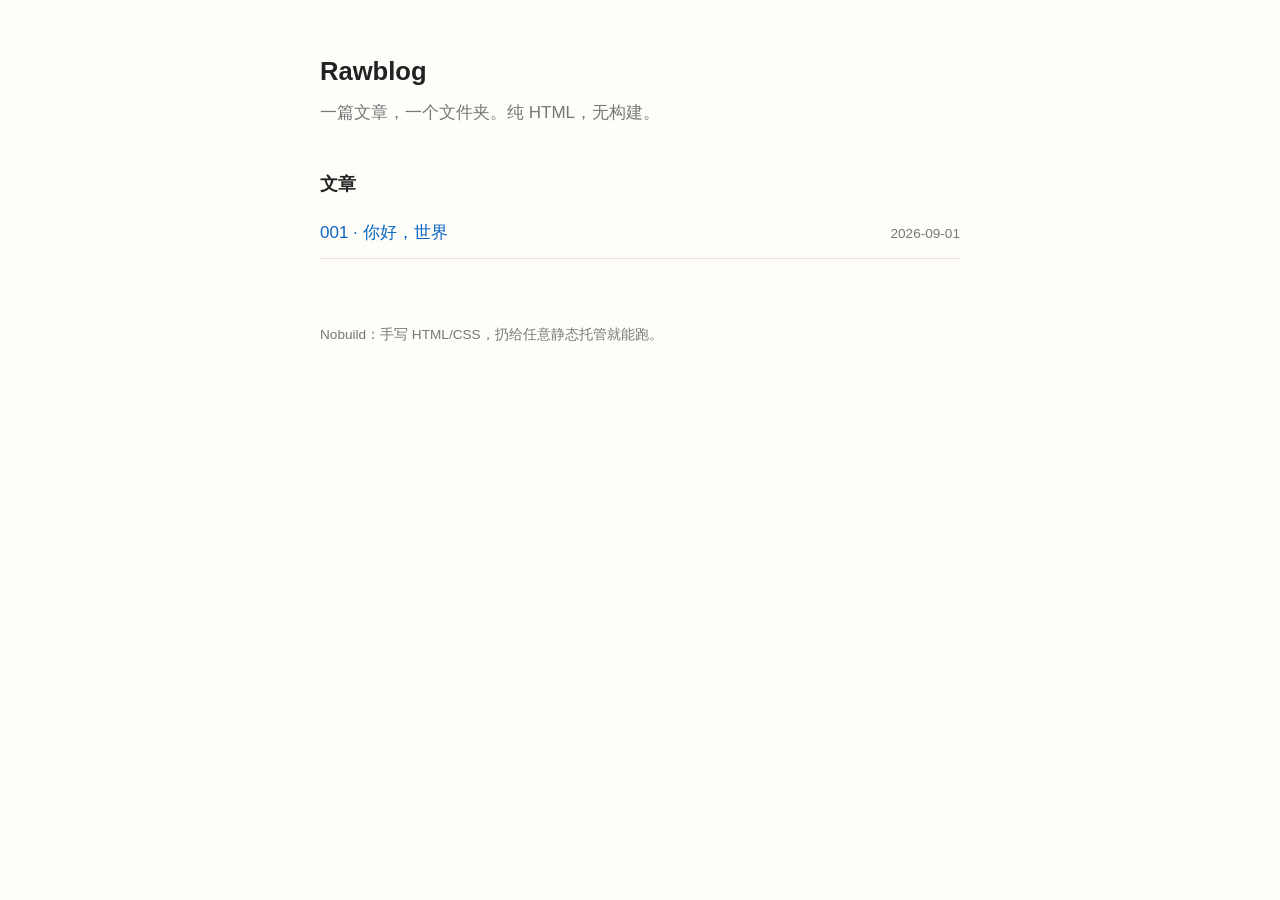
==== index.html @ 63868590 "init: 极简博客，一篇文章一个文件夹，NoBuild" ====
<!doctype html>
<html lang="zh-CN">
<head>
  <meta charset="utf-8">
  <meta name="viewport" content="width=device-width, initial-scale=1">
  <title>Rawblog</title>
  <link rel="stylesheet" href="style.css">
</head>
<body>
  <main>
    <header>
      <h1>Rawblog</h1>
      <p class="tagline">一篇文章，一个文件夹。纯 HTML，无构建。</p>
    </header>

    <h2>文章</h2>
    <ul class="posts">
      <li>
        <a href="001/">001 · 你好，世界</a>
        <time datetime="2026-09-01">2026-09-01</time>
      </li>
      <!-- 新文章在这里加 <li>：编号 +1，日期照写 -->
    </ul>

    <footer>
      <p>Nobuild：手写 HTML/CSS，扔给任意静态托管就能跑。</p>
    </footer>
  </main>
</body>
</html>
---- style.css ----
/* Rawblog — 唯一的样式表。没有变量构建，没有预处理器，改这里就是改全站。 */
:root {
  --fg: #222;
  --muted: #777;
  --bg: #fffdfa;
  --link: #0a66c2;
  --line: #e8e4dc;
}

@media (prefers-color-scheme: dark) {
  :root {
    --fg: #ddd;
    --muted: #999;
    --bg: #14161a;
    --link: #7ab8ff;
    --line: #2a2e35;
  }
}

* { box-sizing: border-box; }

body {
  margin: 0;
  padding: 3rem 1.25rem 4rem;
  background: var(--bg);
  color: var(--fg);
  font-family: -apple-system, BlinkMacSystemFont, "Segoe UI",
    "PingFang SC", "Hiragino Sans GB", "Microsoft YaHei", sans-serif;
  font-size: 17px;
  line-height: 1.8;
}

main { max-width: 40rem; margin: 0 auto; }

h1 { font-size: 1.6rem; margin: 0 0 .25rem; }
h2 { font-size: 1.1rem; margin: 2.5rem 0 .5rem; }

a { color: var(--link); text-decoration: none; }
a:hover { text-decoration: underline; }

.tagline { color: var(--muted); margin: 0; }

.posts { list-style: none; padding: 0; margin: 0; }
.posts li {
  display: flex;
  justify-content: space-between;
  align-items: baseline;
  gap: 1rem;
  padding: .6rem 0;
  border-bottom: 1px solid var(--line);
}
.posts time { color: var(--muted); font-size: .85rem; white-space: nowrap; }

.meta { color: var(--muted); font-size: .9rem; margin: 0 0 2rem; }
article p { margin: 1.1em 0; }
article code {
  background: rgba(128, 128, 128, .14);
  padding: .15em .4em;
  border-radius: 4px;
  font-size: .88em;
}
article pre {
  background: rgba(128, 128, 128, .1);
  padding: 1rem;
  border-radius: 8px;
  overflow-x: auto;
  line-height: 1.6;
}
article pre code { background: none; padding: 0; }

.back { display: inline-block; margin-top: 3rem; color: var(--muted); }

footer { margin-top: 4rem; color: var(--muted); font-size: .85rem; }
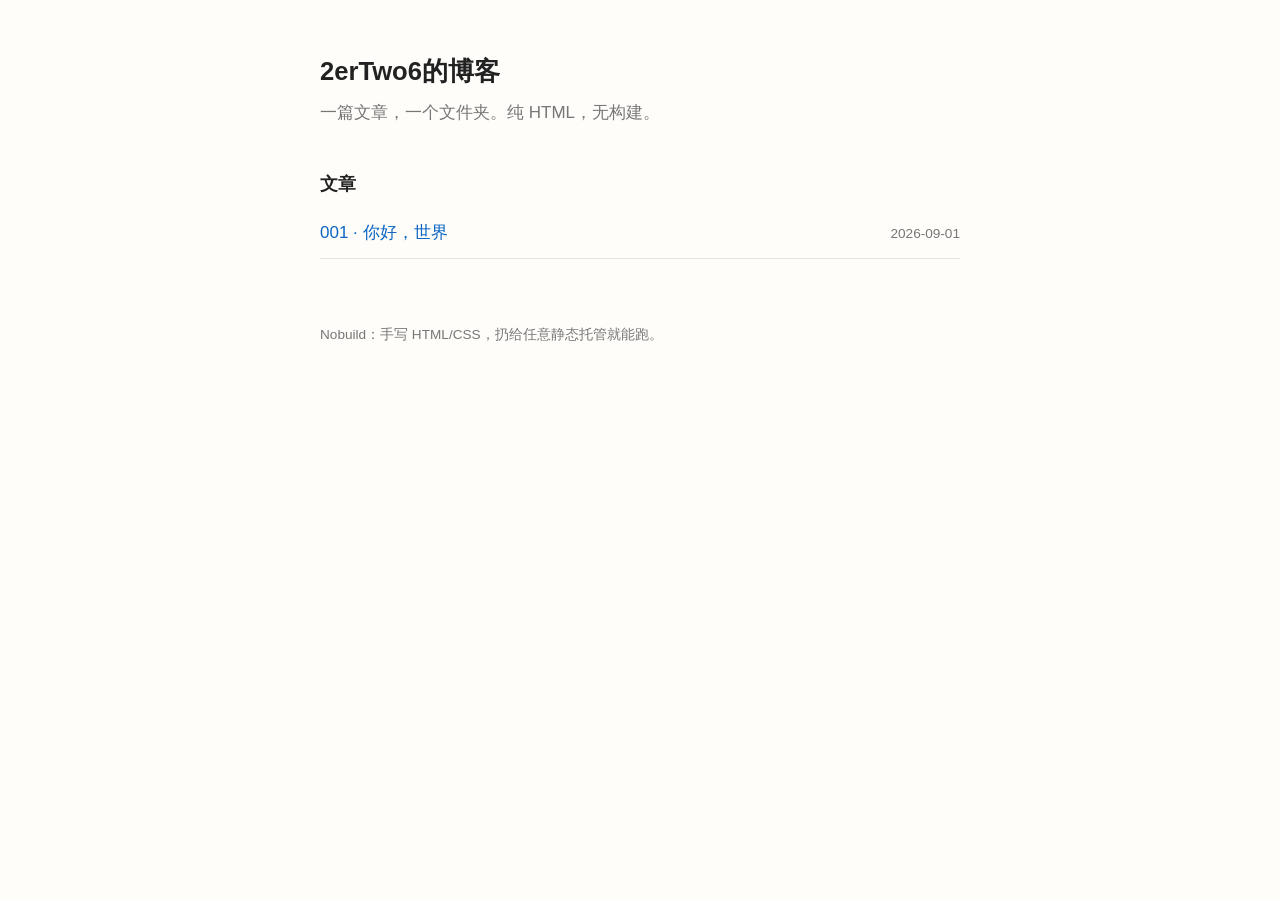
==== commit 9a6ac76d: "站点改名：Rawblog → 2erTwo6的博客" ====
--- a/index.html
+++ b/index.html
@@ -3,13 +3,13 @@
 <head>
   <meta charset="utf-8">
   <meta name="viewport" content="width=device-width, initial-scale=1">
-  <title>Rawblog</title>
+  <title>2erTwo6的博客</title>
   <link rel="stylesheet" href="style.css">
 </head>
 <body>
   <main>
     <header>
-      <h1>Rawblog</h1>
+      <h1>2erTwo6的博客</h1>
       <p class="tagline">一篇文章，一个文件夹。纯 HTML，无构建。</p>
     </header>
 
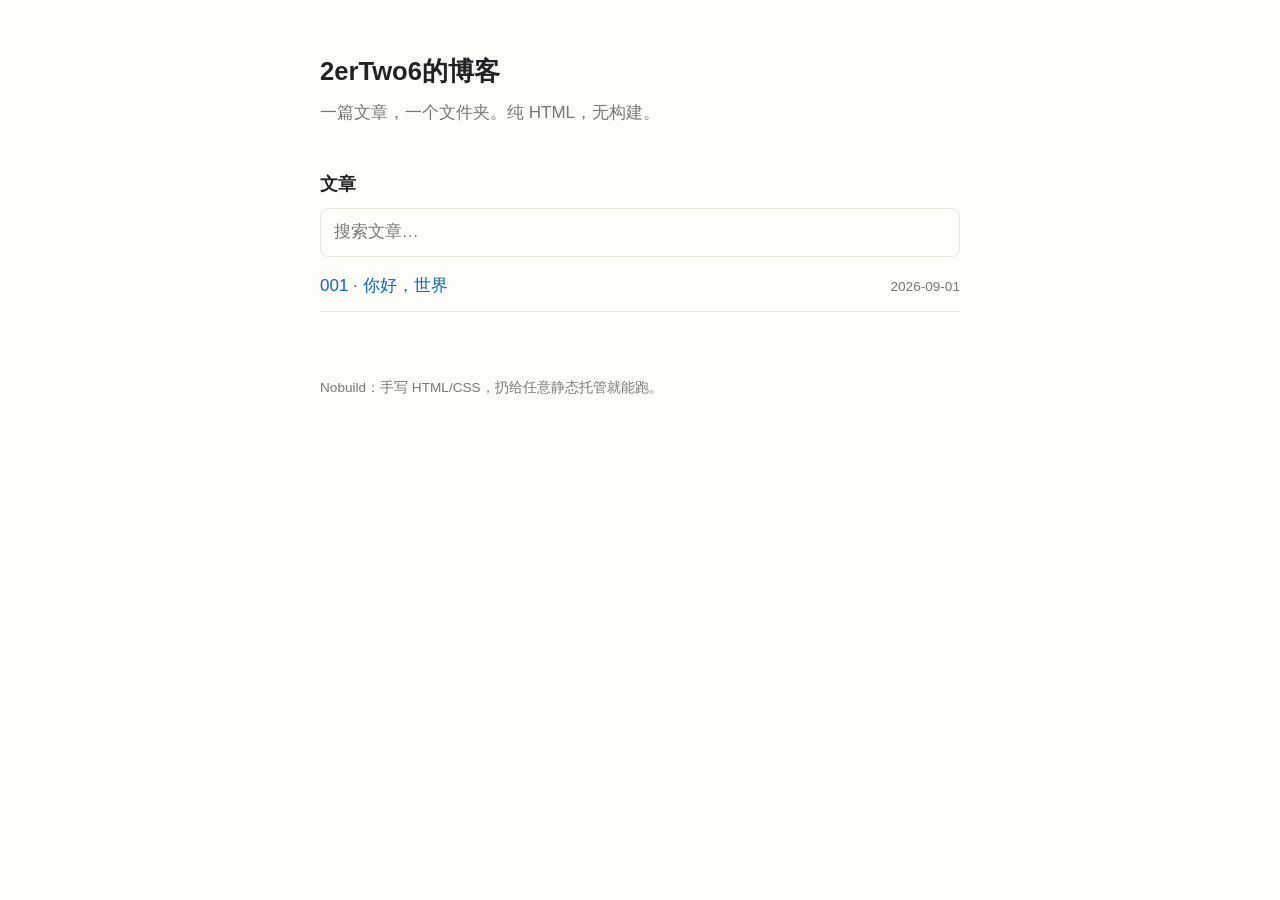
==== commit 1301e565: "首页添加全文搜索：列表即索引，原生 JS 无依赖" ====
--- a/index.html
+++ b/index.html
@@ -14,17 +14,23 @@
     </header>
 
     <h2>文章</h2>
-    <ul class="posts">
+    <div class="search">
+      <input type="search" id="search" placeholder="搜索文章…" aria-label="搜索文章" autocomplete="off">
+    </div>
+    <ul class="posts" id="posts">
       <li>
         <a href="001/">001 · 你好，世界</a>
         <time datetime="2026-09-01">2026-09-01</time>
       </li>
       <!-- 新文章在这里加 <li>：编号 +1，日期照写 -->
     </ul>
+    <p id="no-result" hidden>没有匹配的文章。</p>
 
     <footer>
       <p>Nobuild：手写 HTML/CSS，扔给任意静态托管就能跑。</p>
     </footer>
   </main>
+
+  <script src="search.js"></script>
 </body>
 </html>
--- a/style.css
+++ b/style.css
@@ -70,4 +70,24 @@
 
 .back { display: inline-block; margin-top: 3rem; color: var(--muted); }
 
-footer { margin-top: 4rem; color: var(--muted); font-size: .85rem; }+footer { margin-top: 4rem; color: var(--muted); font-size: .85rem; }
+
+/* 搜索框 */
+.search { margin: 0 0 .25rem; }
+.search input {
+  width: 100%;
+  padding: .5rem .8rem;
+  font: inherit;
+  color: var(--fg);
+  background: transparent;
+  border: 1px solid var(--line);
+  border-radius: 8px;
+  outline: none;
+}
+.search input:focus { border-color: var(--link); }
+.search input::placeholder { color: var(--muted); }
+
+/* display:flex 会盖掉 UA 的 [hidden]，需显式补一刀 */
+.posts li[hidden] { display: none; }
+
+#no-result { color: var(--muted); }
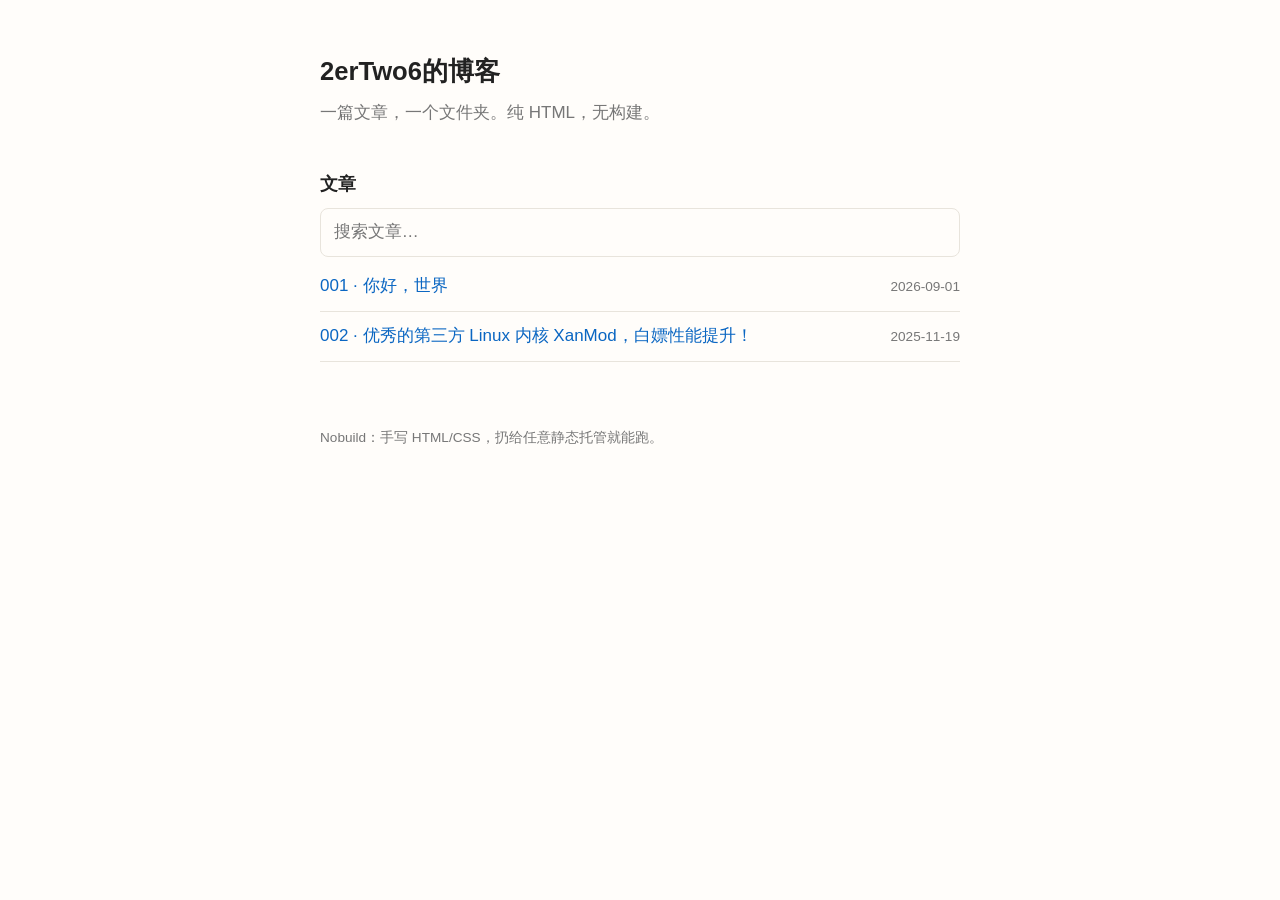
==== commit fb0bfd9e: "迁移旧文 002：XanMod 内核安装指南（2025-11-19 首发）" ====
--- a/index.html
+++ b/index.html
@@ -22,6 +22,10 @@
         <a href="001/">001 · 你好，世界</a>
         <time datetime="2026-09-01">2026-09-01</time>
       </li>
+      <li>
+        <a href="002/">002 · 优秀的第三方 Linux 内核 XanMod，白嫖性能提升！</a>
+        <time datetime="2025-11-19">2025-11-19</time>
+      </li>
       <!-- 新文章在这里加 <li>：编号 +1，日期照写 -->
     </ul>
     <p id="no-result" hidden>没有匹配的文章。</p>
--- a/style.css
+++ b/style.css
@@ -70,6 +70,8 @@
 
 .back { display: inline-block; margin-top: 3rem; color: var(--muted); }
 
+.origin { color: var(--muted); font-size: .85rem; margin-top: 2.5rem; }
+
 footer { margin-top: 4rem; color: var(--muted); font-size: .85rem; }
 
 /* 搜索框 */
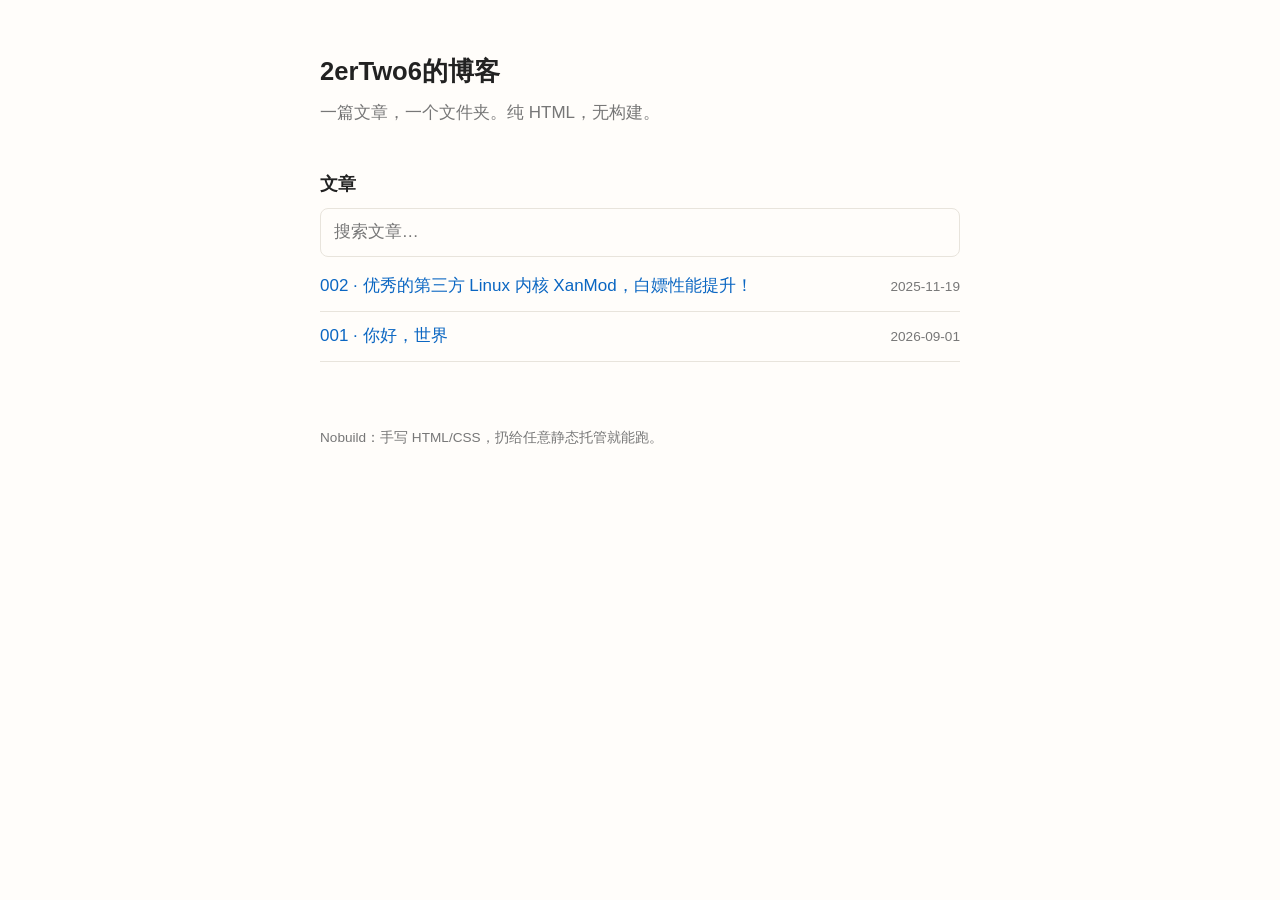
==== commit 30bbd0c6: "首页列表改为倒序：新文章在前" ====
--- a/index.html
+++ b/index.html
@@ -19,14 +19,14 @@
     </div>
     <ul class="posts" id="posts">
       <li>
+        <a href="002/">002 · 优秀的第三方 Linux 内核 XanMod，白嫖性能提升！</a>
+        <time datetime="2025-11-19">2025-11-19</time>
+      </li>
+      <li>
         <a href="001/">001 · 你好，世界</a>
         <time datetime="2026-09-01">2026-09-01</time>
       </li>
-      <li>
-        <a href="002/">002 · 优秀的第三方 Linux 内核 XanMod，白嫖性能提升！</a>
-        <time datetime="2025-11-19">2025-11-19</time>
-      </li>
-      <!-- 新文章在这里加 <li>：编号 +1，日期照写 -->
+      <!-- 新文章在这里加 <li>：编号 +1，日期照写，永远加在最上面 -->
     </ul>
     <p id="no-result" hidden>没有匹配的文章。</p>
 
--- a/style.css
+++ b/style.css
@@ -5,6 +5,8 @@
   --bg: #fffdfa;
   --link: #0a66c2;
   --line: #e8e4dc;
+  --ok: #1a7f37;
+  --err: #cf222e;
 }
 
 @media (prefers-color-scheme: dark) {
@@ -14,6 +16,8 @@
     --bg: #14161a;
     --link: #7ab8ff;
     --line: #2a2e35;
+    --ok: #3fb950;
+    --err: #f85149;
   }
 }
 
@@ -65,6 +69,45 @@
   border-radius: 8px;
   overflow-x: auto;
   line-height: 1.6;
+  /* 细滚动条：标准属性（Firefox / 新 Chrome） */
+  scrollbar-width: thin;
+  scrollbar-color: rgba(128, 128, 128, .35) transparent;
+}
+/* WebKit 自绘：细细一条，圆角，悬停加深 */
+article pre::-webkit-scrollbar { height: 6px; }
+article pre::-webkit-scrollbar-track { background: transparent; }
+article pre::-webkit-scrollbar-thumb {
+  background: rgba(128, 128, 128, .35);
+  border-radius: 3px;
+}
+article pre::-webkit-scrollbar-thumb:hover { background: rgba(128, 128, 128, .6); }
+
+/* 复制按钮：挂在滚动容器外层，代码横向滚动时位置不动 */
+.code-block { position: relative; }
+.copy-btn {
+  position: absolute;
+  top: .5rem;
+  right: .5rem;
+  padding: .18rem .6rem;
+  font: 500 .78rem/1.4 -apple-system, BlinkMacSystemFont, "Segoe UI",
+    "PingFang SC", "Microsoft YaHei", sans-serif;
+  color: var(--muted);
+  background: var(--bg);
+  border: 1px solid var(--line);
+  border-radius: 6px;
+  cursor: pointer;
+  user-select: none;
+  opacity: 0;
+  transition: opacity .15s;
+}
+article pre:hover ~ .copy-btn,
+.code-block:hover .copy-btn,
+.copy-btn:focus-visible { opacity: 1; }
+.copy-btn.ok { color: var(--ok); border-color: currentColor; }
+.copy-btn.err { color: var(--err); border-color: currentColor; }
+/* 触屏设备没有 hover，常显 */
+@media (hover: none) {
+  .copy-btn { opacity: 1; }
 }
 article pre code { background: none; padding: 0; }
 
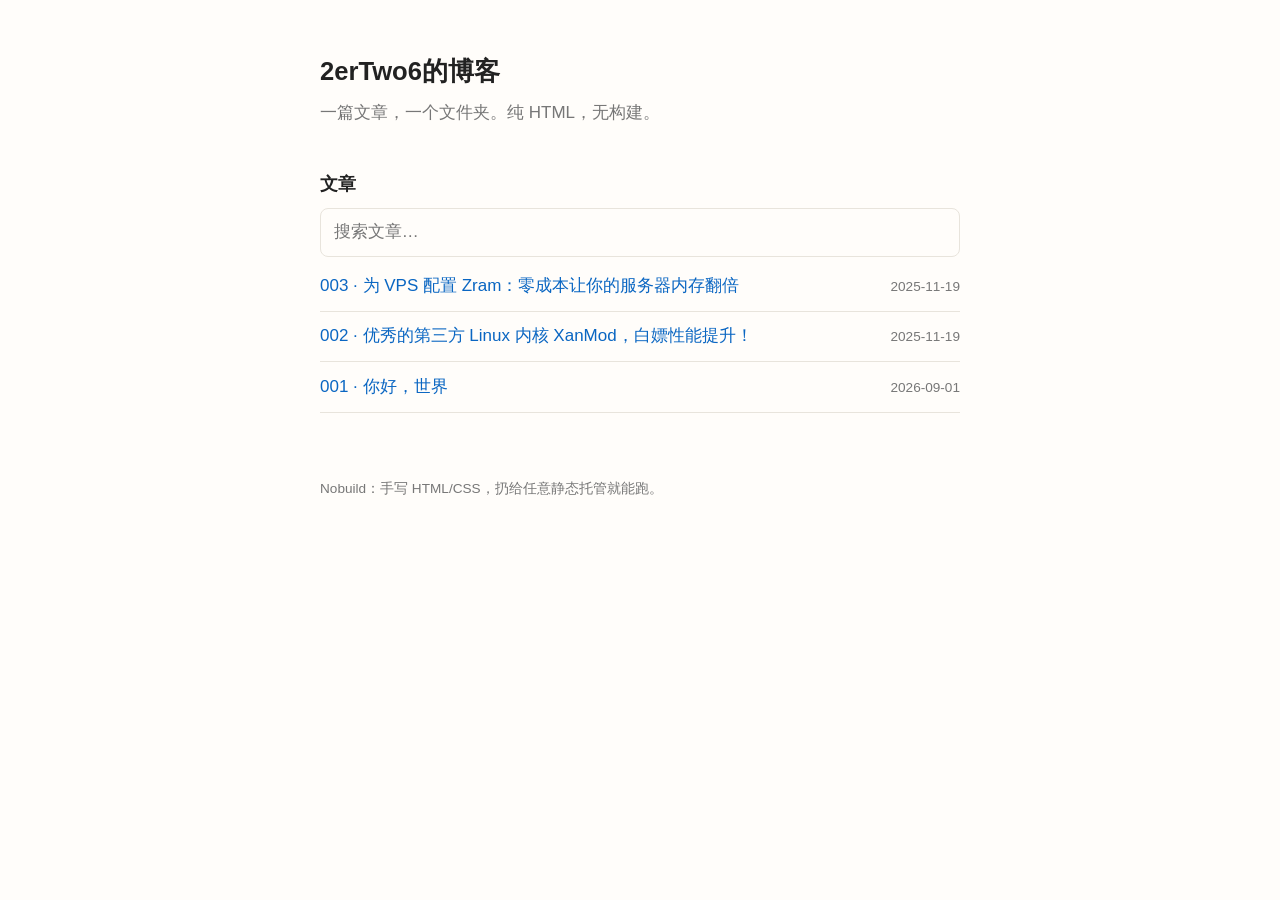
==== commit cc79e8e9: "迁移旧文 003：VPS 配置 Zram（2025-11-19 首发）" ====
--- a/index.html
+++ b/index.html
@@ -19,6 +19,10 @@
     </div>
     <ul class="posts" id="posts">
       <li>
+        <a href="003/">003 · 为 VPS 配置 Zram：零成本让你的服务器内存翻倍</a>
+        <time datetime="2025-11-19">2025-11-19</time>
+      </li>
+      <li>
         <a href="002/">002 · 优秀的第三方 Linux 内核 XanMod，白嫖性能提升！</a>
         <time datetime="2025-11-19">2025-11-19</time>
       </li>
--- a/style.css
+++ b/style.css
@@ -110,6 +110,12 @@
   .copy-btn { opacity: 1; }
 }
 article pre code { background: none; padding: 0; }
+article blockquote {
+  margin: 1.1em 0;
+  padding: .1em 1em;
+  color: var(--muted);
+  border-left: 3px solid var(--line);
+}
 
 .back { display: inline-block; margin-top: 3rem; color: var(--muted); }
 
